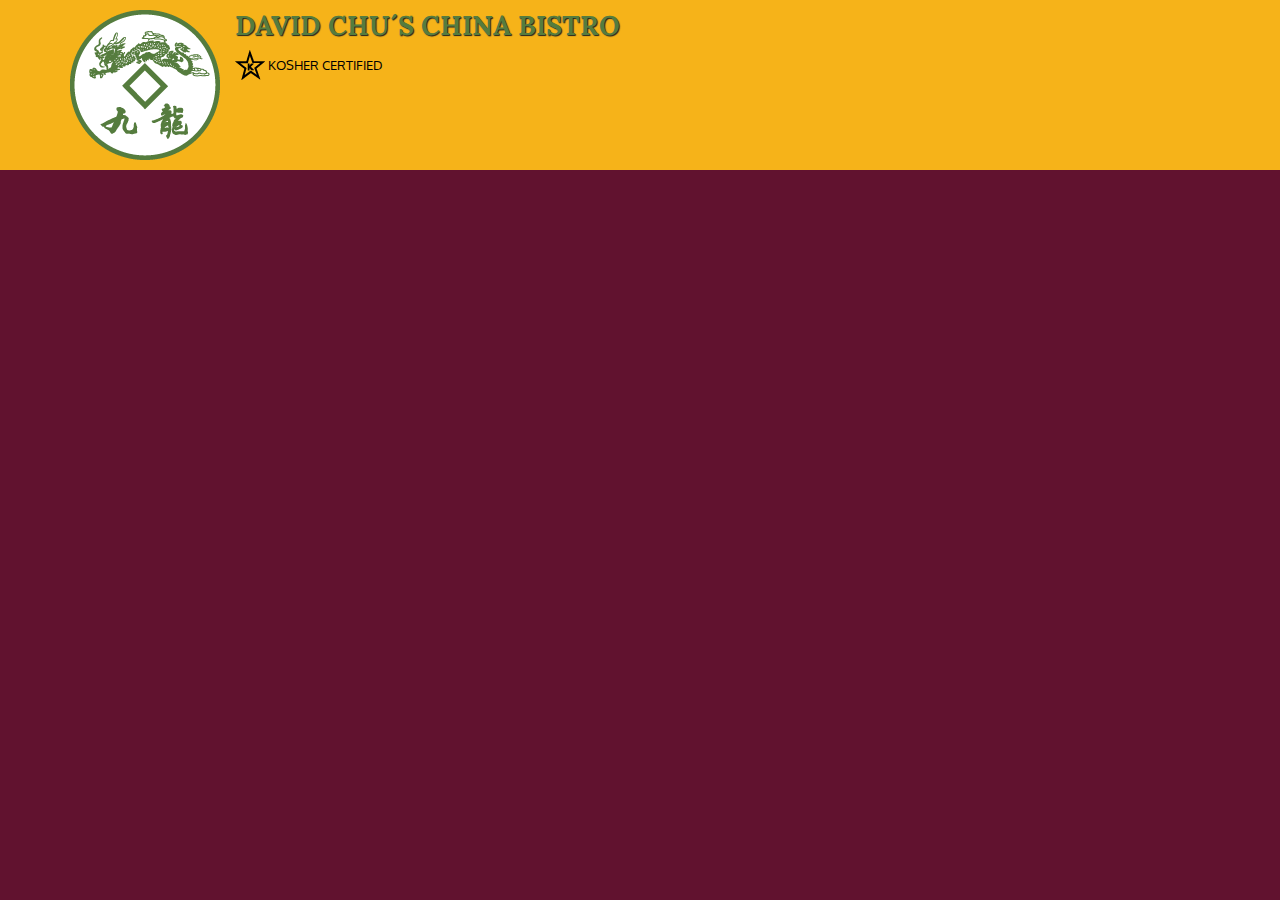
==== china restaurante/index.html @ ce101759 "folder name" ====
<!doctype html>
<html lang="en">
  <head>
    <meta charset="utf-8">
    <meta http-equiv="X-UA-Compatible" content="IE=edge">
    <meta name="viewport" content="width=device-width, initial-scale=1">
    <title>David Chu's China Bistro</title>
    <link rel="stylesheet" href="css/bootstrap.min.css">
    <link rel="stylesheet" href="css/styles.css">
    <link href='https://fonts.googleapis.com/css?family=Oxygen:400,300,700' rel='stylesheet' type='text/css'>
    <link href='https://fonts.googleapis.com/css?family=Lora' rel='stylesheet' type='text/css'>

  </head>
<body>
  <header>
    <nav id="header-nav" class="navbar navbar-default">
      <div class="container">
        <div class="navbar-header">
          <a href="index.html" class="pull-left visible-md visible-lg">
            <div id="logo-img"></div>
          </a>
          <div class="navbar-brand">
            <a href="index.html"><h1>David Chu´s China Bistro</h1></a>

            <p>
              <img src="images/star-k-logo.png" alt="Kosher certification">
              <span>Kosher Certified</span>
            </p>
          </div>


          
      </div>
    </nav>

  </header>


  <!-- jQuery (Bootstrap JS plugins depend on it) -->
  <script src="js/jquery-2.1.4.min.js"></script>
  <script src="js/bootstrap.min.js"></script>
  <script src="js/script.js"></script>
</body>
</html>
---- china restaurante/css/styles.css ----
body {
  font-size: 16px;
  color: #fff;
  background-color: #61122f;
  font-family: 'Oxygen', sans-serif;
}

/** HEADER **/
#header-nav {
  background-color: #f6b319;
  border-radius: 0;
  border: 0;
}

#logo-img {
  background: url('../images/restaurant-logo_large.png') no-repeat;
  width: 150px;
  height: 150px;
  margin: 10px 15px 10px 0;
}

.navbar-brand h1 { /* Restaurant name */
  font-family: 'Lora', serif;
  color: #557c3e;
  font-size: 1.5em;
  text-transform: uppercase;
  font-weight: bold;
  text-shadow: 1px 1px 1px #222;
  margin-top: 0;
  margin-bottom: 0;
  line-height: .75;
}
.navbar-brand a: hover, .navbar-brand a:focus {
  text-orientation: none;
}
.navbar-brand p {/*Kosher Certificat*/
  color: #000;
  text-transform: uppercase;
  font-size: .7em;
  margin-top:15px;
}
.navbar-brand p span { /* Star-K*/
  vertical-align: middle;
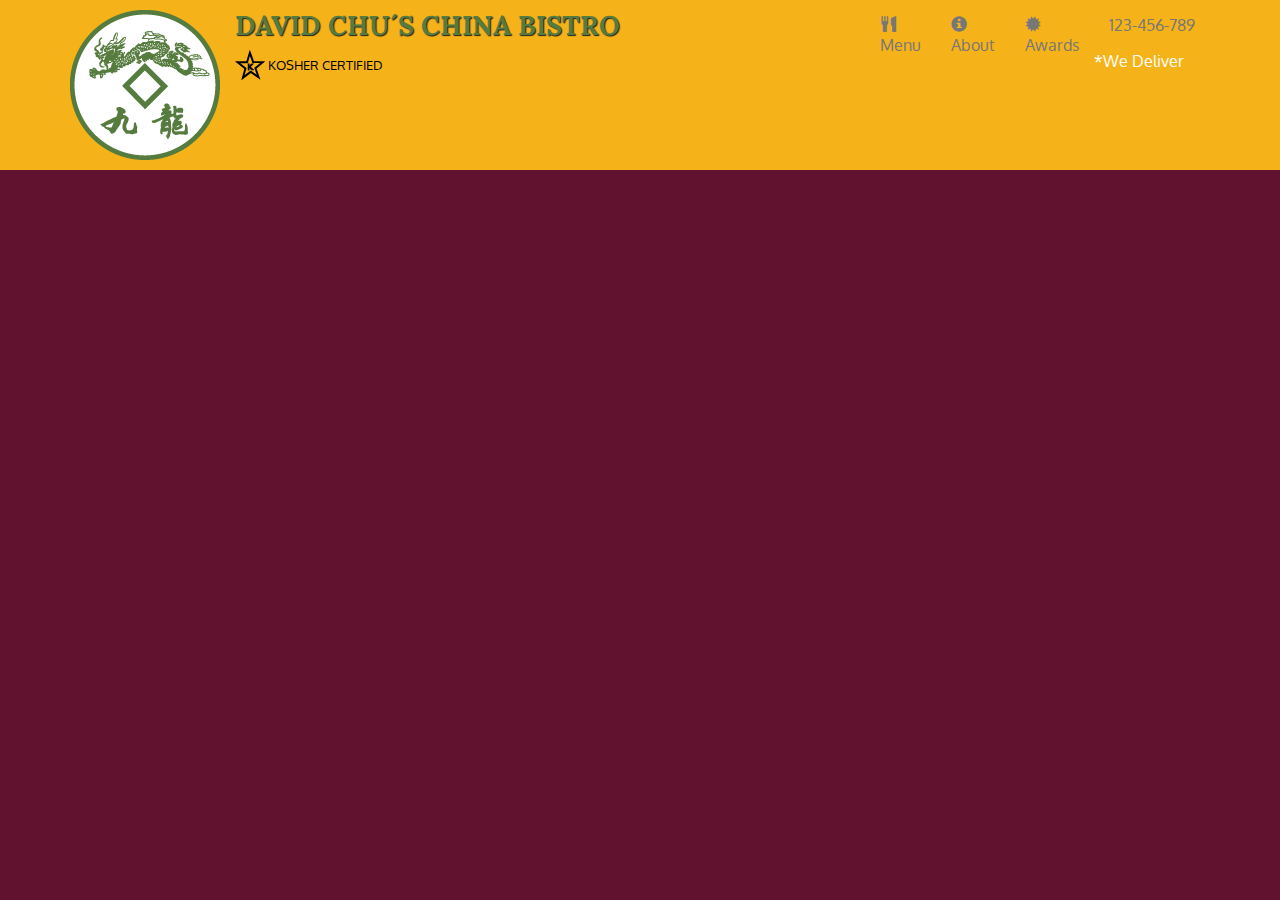
==== commit 84af532d: "menu" ====
--- a/china restaurante/index.html
+++ b/china restaurante/index.html
@@ -26,11 +26,38 @@
               <img src="images/star-k-logo.png" alt="Kosher certification">
               <span>Kosher Certified</span>
             </p>
-          </div>
+          </div>          
+      <button type="button" class="navbar-toggle collapsed" data-toggle="collapse" data-target="#collapsable-nav" aria-expanded="false">
+        <span class="sr-only">Toggle navigation</span>
+        <span class="icon-bar"></span>
+        <span class="icon-bar"></span>
+        <span class="icon-bar"></span>
+      </button>   
+      </div>
 
+      <div id="collapsable-nav" class="collapse navbar-collapse">
+        <ul id="nav-list" class="nav navbar-nav navbar-right">
+          <li>
+            <a href="menu-categories.html">
+              <span class="glyphicon glyphicon-cutlery"></span><br class="hidden-xs">Menu</a>
+          </li> 
+          <li>
+            <a href="#">
+              <span class="glyphicon glyphicon-info-sign"></span><br class="hidden-xs">About</a>            
+          </li>
+          <li>
+            <a href="#">
+              <span class="glyphicon glyphicon-certificate"></span><br class="hidden-xs">Awards</a>            
+          </li>
+          <li id="phone" class="hidden-xs">
+            <a href="tel:123-456-789">
+              <span>123-456-789</span></a><div>*We Deliver</div>              
+          </li>     
+          
+        </ul>
+        
+      </div>
 
-          
-      </div>
     </nav>
 
   </header>
--- a/china restaurante/css/styles.css
+++ b/china restaurante/css/styles.css
@@ -29,8 +29,12 @@
   margin-top: 0;
   margin-bottom: 0;
   line-height: .75;
+  text-decoration-line: none; 
+  
+  
 }
 .navbar-brand a: hover, .navbar-brand a:focus {
+  text-decoration: none;
   text-orientation: none;
 }
 .navbar-brand p {/*Kosher Certificat*/
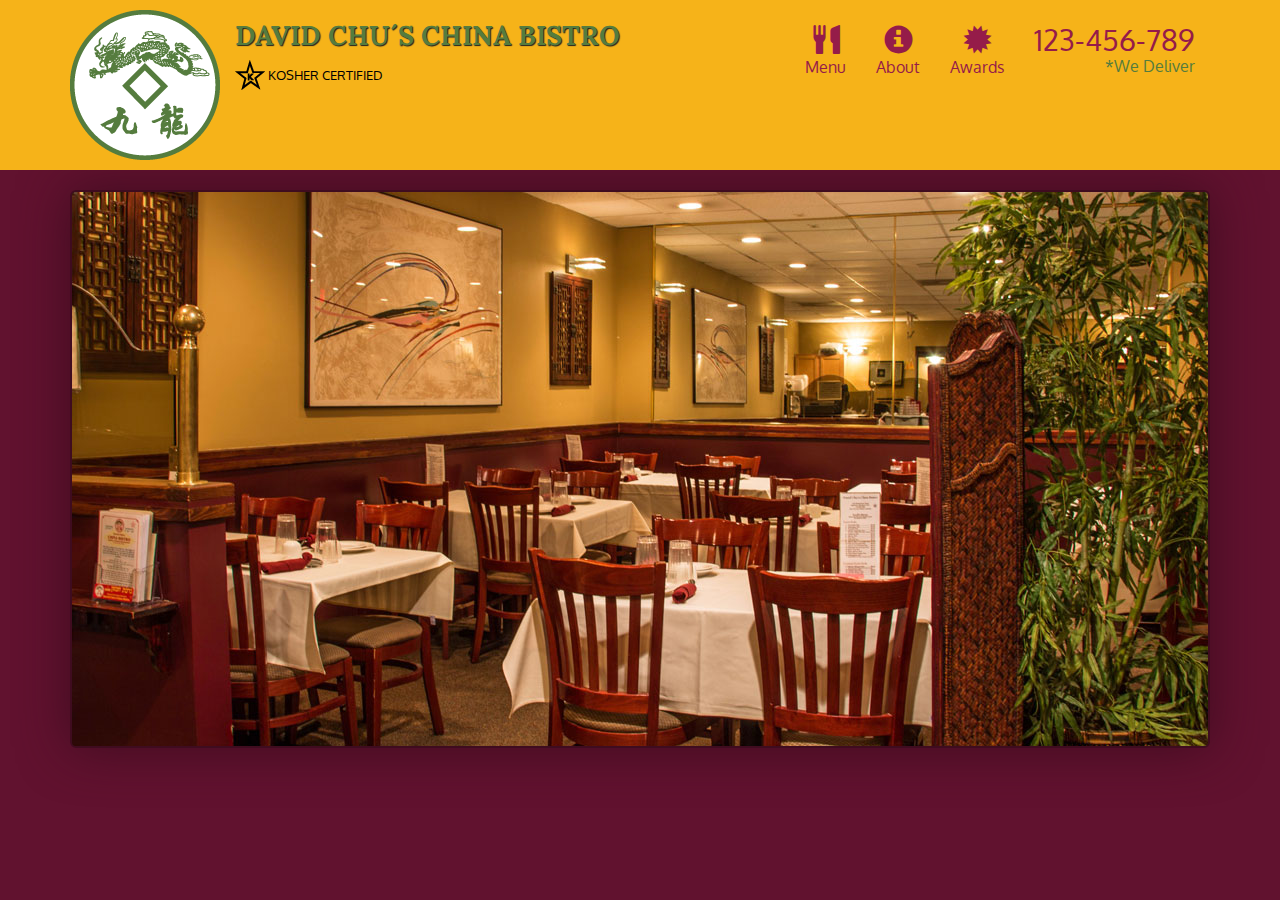
==== commit e2b30ea2: "addde call-btn and jumbotron" ====
--- a/china restaurante/index.html
+++ b/china restaurante/index.html
@@ -27,6 +27,7 @@
               <span>Kosher Certified</span>
             </p>
           </div>          
+
       <button type="button" class="navbar-toggle collapsed" data-toggle="collapse" data-target="#collapsable-nav" aria-expanded="false">
         <span class="sr-only">Toggle navigation</span>
         <span class="icon-bar"></span>
@@ -53,15 +54,25 @@
             <a href="tel:123-456-789">
               <span>123-456-789</span></a><div>*We Deliver</div>              
           </li>     
-          
         </ul>
-        
       </div>
-
     </nav>
-
   </header>
 
+  <div id="call-btn" class="visible-xs">
+    <a class="btn" href="tel:123-456-789">
+    <span class="glyphicon glyphicon-earphone"></span>
+    123-456-789
+    </a>
+  </div>
+  <div id="xs-deliver" class="text-center visible-xs">* We Deliver</div>
+
+  <div id="main-content" class="container">
+    <div class="jumbotron">
+      <img src="images/jumbotron_768.jpg" alt="Picture of restaurant" class="img-responsive visible-xs">
+    </div>
+
+  </div>
 
   <!-- jQuery (Bootstrap JS plugins depend on it) -->
   <script src="js/jquery-2.1.4.min.js"></script>
--- a/china restaurante/css/styles.css
+++ b/china restaurante/css/styles.css
@@ -19,6 +19,10 @@
   margin: 10px 15px 10px 0;
 }
 
+.navbar-brand {
+  padding-top: 25px;
+}
+
 .navbar-brand h1 { /* Restaurant name */
   font-family: 'Lora', serif;
   color: #557c3e;
@@ -29,22 +33,152 @@
   margin-top: 0;
   margin-bottom: 0;
   line-height: .75;
-  text-decoration-line: none; 
-  
-  
 }
-.navbar-brand a: hover, .navbar-brand a:focus {
+.navbar-brand a:hover, .navbar-brand a:focus {
   text-decoration: none;
-  text-orientation: none;
 }
-.navbar-brand p {/*Kosher Certificat*/
+.navbar-brand p { /* Kosher cert */
   color: #000;
   text-transform: uppercase;
   font-size: .7em;
-  margin-top:15px;
+  margin-top: 15px;
 }
-.navbar-brand p span { /* Star-K*/
+.navbar-brand p span { /* Star-K */
   vertical-align: middle;
+}
 
+#nav-list {
+  margin-top: 10px;
+}
+#nav-list a {
+  color: #951C49;
+  text-align: center;
+}
+#nav-list a:hover {
+  background: #E7E7E7;
+}
+#nav-list a span {
+  font-size: 1.8em;
+}
 
- +#phone {
+  margin-top: 5px;
+}
+#phone a { /* Phone number */
+  text-align: right;
+  padding-bottom: 0;
+}
+#phone div { /* We Deliver */
+  color: #557c3e;
+  text-align: right;
+  padding-right: 15px;
+}
+
+.navbar-header button.navbar-toggle, .navbar-header .icon-bar {
+  border: 1px solid #61122f;
+}
+.navbar-header button.navbar-toggle {
+  clear: both;
+  margin-top: -30px;
+}
+/* END HEADER */
+
+/* HOME PAGE */
+.container .jumbotron {
+  box-shadow: 0 0 50px #3F0C1F;
+  border: 2px solid #3F0C1F;
+}
+
+/* END HOME PAGE */
+
+/********** Large devices only **********/
+@media (min-width: 1200px) {
+  
+  .container .jumbotron {
+    background: url('../images/jumbotron_1200.jpg') no-repeat;
+    height: 558px;
+  }
+}
+
+/********** Medium devices only **********/
+@media (min-width: 992px) and (max-width: 1199px) {
+  /* Header */
+  #logo-img {
+    background: url('../images/restaurant-logo_medium.png') no-repeat;
+    width: 100px;
+    height: 100px;
+    margin: 5px 5px 5px 0;
+  }
+  /* End Header */
+  .container .jumbotron {
+    background: url('../images/jumbotron_992.jpg') no-repeat;
+    height: 558px;
+  }
+
+  /* Home Page */
+  
+  /* End Home Page */
+}
+
+/********** Small devices only **********/
+@media (min-width: 768px) and (max-width: 991px) {
+  /* Home Page */
+  .container .jumbotron {
+    background: url('../images/jumbotron_760.jpg') no-repeat;
+    height: 558px;
+  }
+  /* End Home Page */
+
+}
+
+/********** Extra small devices only **********/
+@media (max-width: 767px) {
+  /* Header */
+  .navbar-brand {
+    padding-top: 10px;
+    height: 80px;
+  }
+  .navbar-brand h1 { /* Restaurant name */
+    padding-top: 10px;
+    font-size: 5vw; /* 1vw = 1% of viewport width */
+  }
+  .navbar-brand p { /* Kosher cert */
+    font-size: .6em;
+    margin-top: 12px;
+  }
+  .navbar-brand p img { /* Star-K */
+    height: 20px;
+  }
+
+  #collapsable-nav a { /* Collapsed nav menu text */
+    font-size: 1.2em;
+  }
+  #collapsable-nav a span { /* Collapsed nav menu glyph */
+    font-size: 1em;
+    margin-right: 5px;
+  }
+
+  #call-btn > a {
+    font-size: 1.5em;
+    display: block;
+    margin: 0 20px;
+    padding: 10px;
+    border: 2px solid #fff;
+    background-color: #f6b319;
+    color: #951c49;
+  }
+  #xs-deliver {
+    margin-top: 5px;
+    font-size: .7em;
+    letter-spacing: .1em;
+    text-transform: uppercase;
+  }
+  /* End Header */
+
+  /* Home Page */
+  .container .jumbotron {
+    margin-top: 30px;
+    padding: 0;
+  }
+
+}
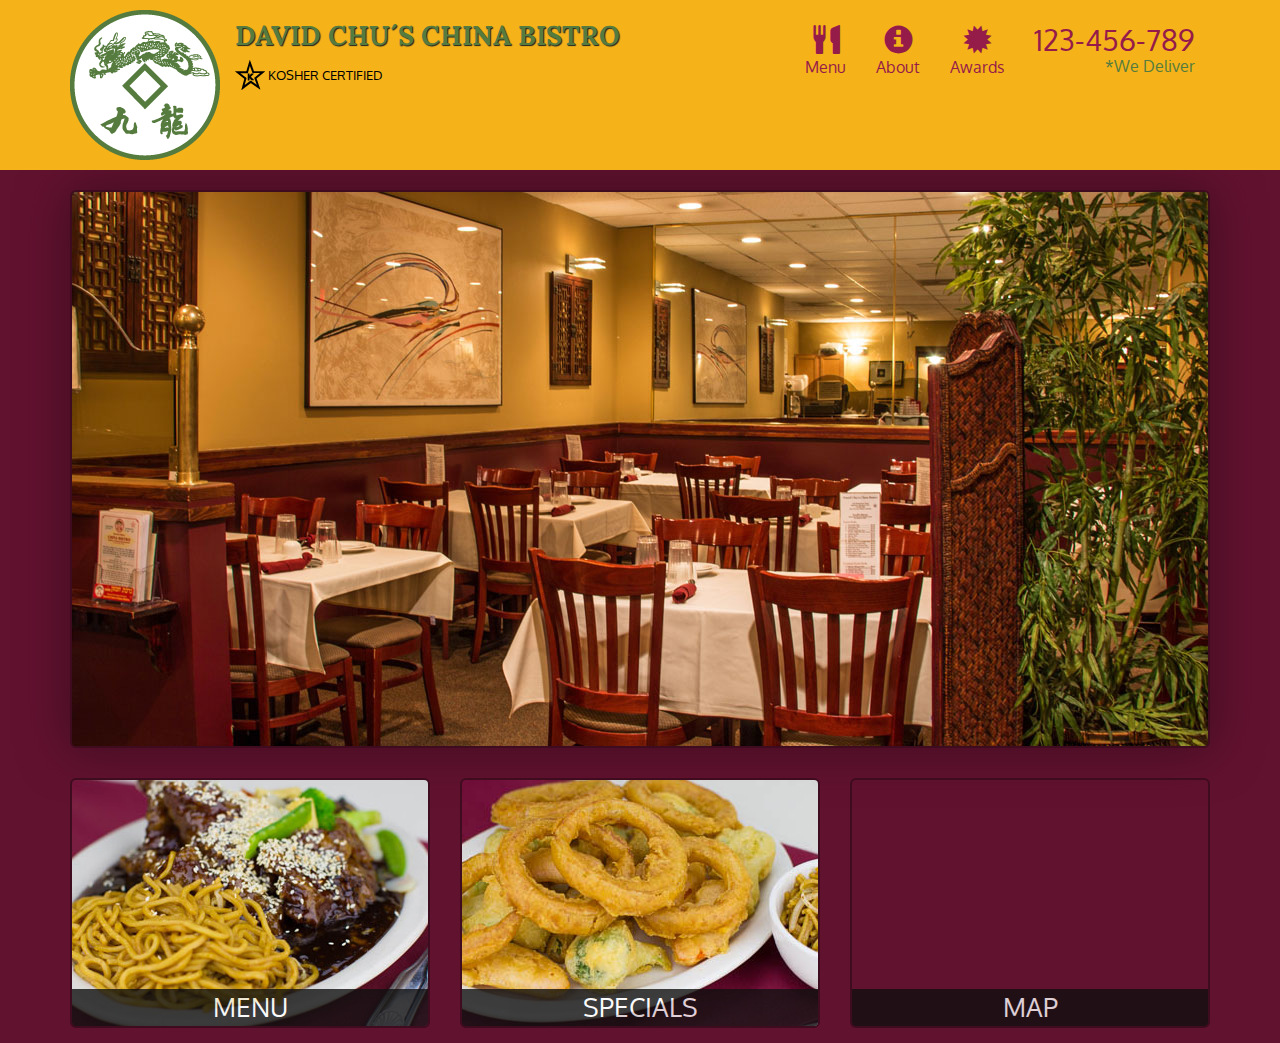
==== commit 4a3ff687: "adds menu,specials,map button" ====
--- a/china restaurante/index.html
+++ b/china restaurante/index.html
@@ -72,6 +72,22 @@
       <img src="images/jumbotron_768.jpg" alt="Picture of restaurant" class="img-responsive visible-xs">
     </div>
 
+    <div id="home-tiles" class="row">
+      <div class="col-md-4 col-sm-6 col-xs-12">
+        <a href="menu-categories.html"><div id="menu-tile"><span>menu</span></div></a>        
+      </div>
+      <div class="col-md-4 col-sm-6 col-xs-12">
+        <a href="single-category.html"><div id="special-tile"><span>specials</span></div></a>        
+      </div>
+      <div class="col-md-4 col-sm-12 col-xs-12">
+        <a href="https://www.google.de/maps/place/David+Chu's+China+Bistro/@39.3635606,-76.7116515,15z/data=!4m5!3m4!1s0x0:0xab20a0e99daa17ea!8m2!3d39.3635606!4d-76.7116515" target="_blank">
+          <div id="map-tile">
+            <iframe src="https://www.google.com/maps/embed?pb=!1m14!1m8!1m3!1d12338.70622886598!2d-76.7116515!3d39.3635606!3m2!1i1024!2i768!4f13.1!3m3!1m2!1s0x0%3A0xab20a0e99daa17ea!2sDavid+Chu&#39;s+China+Bistro!5e0!3m2!1sde!2sde!4v1518103373044" width="100%" height="250" frameborder="0" style="border:0" allowfullscreen></iframe>
+            <span>map</span>
+          </div>
+        </a>        
+      </div>
+    </div>
   </div>
 
   <!-- jQuery (Bootstrap JS plugins depend on it) -->
--- a/china restaurante/css/styles.css
+++ b/china restaurante/css/styles.css
@@ -88,6 +88,42 @@
   box-shadow: 0 0 50px #3F0C1F;
   border: 2px solid #3F0C1F;
 }
+#menu-tile, #special-tile, #map-tile {
+  height: 250px;
+  width: 100%;
+  margin-bottom: 15px;
+  position: relative;
+  border: 2px solid #3F0C1F;
+  overflow: hidden;
+  border-radius: 6px;
+}
+#menu-tile:hover, #special-tile:hover, #map-tile:hover {
+  box-shadow: 0 1px 5px 1px #cccccc
+}
+#menu-tile{
+  background: url("../images/menu-tile.jpg") no-repeat;
+  background-position: center;
+}
+#special-tile{
+  background: url("../images/specials-tile.jpg") no-repeat;
+  background-position: center;
+}
+#menu-tile span, #special-tile span, #map-tile span{
+  position: absolute;
+  bottom: 0;
+  right: 0;
+  width: 100%;
+  text-align: center;
+  font-size: 1.6em;
+  text-transform: uppercase;
+  background-color: #111;
+  color: #fff;
+  opacity: .8;
+
+
+
+
+} 
 
 /* END HOME PAGE */
 
@@ -124,8 +160,12 @@
 @media (min-width: 768px) and (max-width: 991px) {
   /* Home Page */
   .container .jumbotron {
-    background: url('../images/jumbotron_760.jpg') no-repeat;
-    height: 558px;
+    background: url('../images/jumbotron_768.jpg') no-repeat;
+    height: 432px;
+  }
+  #menu-tile, #special-tile{
+    width: 360px;
+    margin: 0 auto 15px; 
   }
   /* End Home Page */
 
@@ -180,5 +220,9 @@
     margin-top: 30px;
     padding: 0;
   }
-
-}
+#menu-tile, #special-tile{
+    width: 360px;
+    margin: 0 auto 15px; 
+  }
+
+SUPER SMALL HERE!!